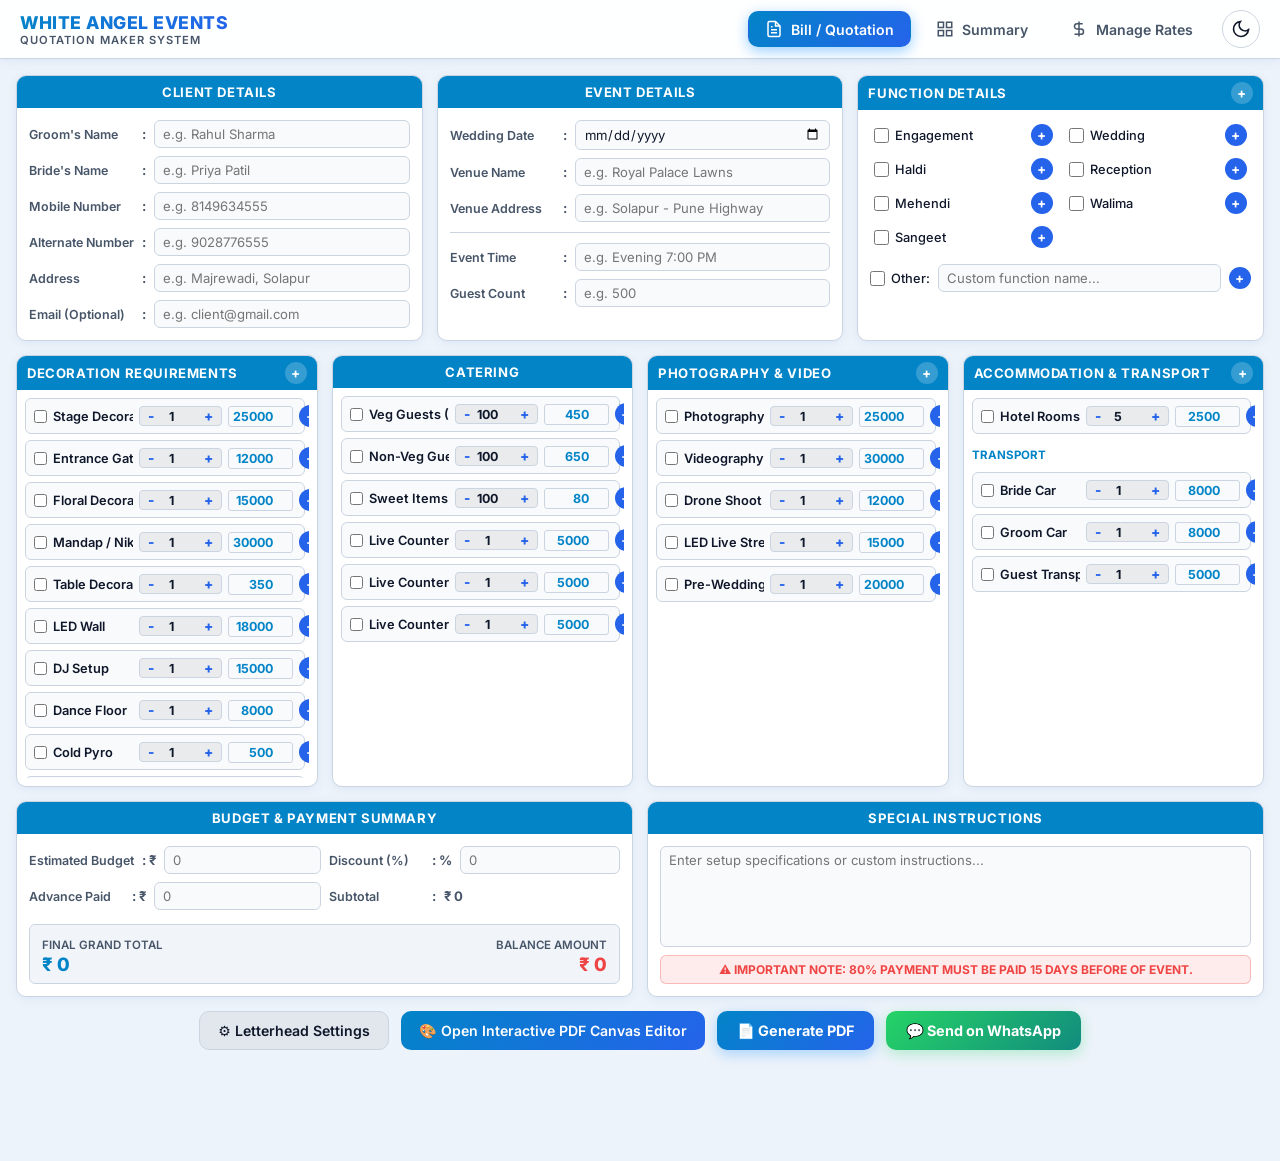
==== index.html @ 1dbcbe41 "feat: compact dashboard redesign, function showcase buttons, quantity controls, pixel-perfect PDF ca" ====
<!DOCTYPE html>
<html lang="en" data-theme="light">
<head>
  <script>document.documentElement.setAttribute('data-theme', 'light');</script>
  <meta charset="UTF-8">
  <meta name="viewport" content="width=device-width, initial-scale=1.0">
  <title>White Angel Events - Quotation Maker System</title>
  <meta name="description" content="Professional event quotation generator for White Angel Events. Create, save, edit, and send high-quality event requirement PDFs via WhatsApp.">
  <link rel="stylesheet" href="styles.css?v=10">
  <!-- Google Fonts: Inter -->
  <link rel="preconnect" href="https://fonts.googleapis.com">
  <link rel="preconnect" href="https://fonts.gstatic.com" crossorigin>
  <link href="https://fonts.googleapis.com/css2?family=Inter:wght@400;500;600;700;800&display=swap" rel="stylesheet">
  <!-- jsPDF & html2canvas CDN -->
  <script src="https://cdnjs.cloudflare.com/ajax/libs/jspdf/2.5.1/jspdf.umd.min.js"></script>
  <script src="https://cdnjs.cloudflare.com/ajax/libs/html2canvas/1.4.1/html2canvas.min.js"></script>
</head>
<body>

  <!-- Top Sticky Header -->
  <header class="app-header">
    <div class="brand-wrapper">
      <img src="assets/logo.jpg" alt="White Angel Events Logo" class="brand-logo" onerror="this.style.display='none'">
      <div class="brand-title-group">
        <h1>WHITE ANGEL EVENTS</h1>
        <p>QUOTATION MAKER SYSTEM</p>
      </div>
    </div>

    <!-- Right Controls: Desktop Navigation & Day/Night Theme Toggle Button -->
    <div style="display: flex; align-items: center; gap: 8px;">
      <nav class="desktop-nav">
        <button type="button" class="nav-btn active" data-tab="bill">
          <svg width="18" height="18" viewBox="0 0 24 24" fill="none" stroke="currentColor" stroke-width="2"><path d="M14 2H6a2 2 0 00-2 2v16a2 2 0 002 2h12a2 2 0 002-2V8z"/><path d="M14 2v6h6M16 13H8M16 17H8M10 9H8"/></svg>
          <span>Bill / Quotation</span>
        </button>

        <button type="button" class="nav-btn" data-tab="summary">
          <svg width="18" height="18" viewBox="0 0 24 24" fill="none" stroke="currentColor" stroke-width="2"><rect x="3" y="3" width="7" height="7"/><rect x="14" y="3" width="7" height="7"/><rect x="14" y="14" width="7" height="7"/><rect x="3" y="14" width="7" height="7"/></svg>
          <span>Summary</span>
        </button>

        <button type="button" class="nav-btn" data-tab="manage">
          <svg width="18" height="18" viewBox="0 0 24 24" fill="none" stroke="currentColor" stroke-width="2"><path d="M12 2v20M17 5H9.5a3.5 3.5 0 000 7h5a3.5 3.5 0 010 7H6"/></svg>
          <span>Manage Rates</span>
        </button>
      </nav>

      <!-- Day / Night Theme Toggle Button -->
      <button type="button" id="themeToggleBtn" class="theme-toggle-btn" onclick="window.App.toggleTheme()" title="Toggle Day / Night Mode">
        <svg width="20" height="20" viewBox="0 0 24 24" fill="none" stroke="currentColor" stroke-width="2"><path d="M21 12.79A9 9 0 1111.21 3 7 7 0 0021 12.79z"/></svg>
      </button>
    </div>
  </header>

  <!-- Mobile Fixed Bottom Navigation Bar -->
  <nav class="mobile-nav">
    <button type="button" class="mobile-nav-btn active" data-tab="bill">
      <svg viewBox="0 0 24 24" fill="none" stroke="currentColor" stroke-width="2"><path d="M14 2H6a2 2 0 00-2 2v16a2 2 0 002 2h12a2 2 0 002-2V8z"/><path d="M14 2v6h6M16 13H8M16 17H8M10 9H8"/></svg>
      <span>Bill</span>
    </button>

    <button type="button" class="mobile-nav-btn" data-tab="summary">
      <svg viewBox="0 0 24 24" fill="none" stroke="currentColor" stroke-width="2"><rect x="3" y="3" width="7" height="7"/><rect x="14" y="3" width="7" height="7"/><rect x="14" y="14" width="7" height="7"/><rect x="3" y="14" width="7" height="7"/></svg>
      <span>Summary</span>
    </button>

    <button type="button" class="mobile-nav-btn" data-tab="manage">
      <svg viewBox="0 0 24 24" fill="none" stroke="currentColor" stroke-width="2"><path d="M12 2v20M17 5H9.5a3.5 3.5 0 000 7h5a3.5 3.5 0 010 7H6"/></svg>
      <span>Manage</span>
    </button>
  </nav>

  <!-- Main Container -->
  <main class="main-container">

    <!-- ========================================== -->
    <!-- TAB 1: BILL / QUOTATION GENERATOR           -->
    <!-- ========================================== -->
    <div id="tab-bill" class="tab-content active">

      <!-- ROW 1: TOP 3-COLUMN GRID (Client, Event, Function Details) -->
      <div class="dashboard-grid-3col">
        <!-- 1. Client Details -->
        <div class="dashboard-card">
          <div class="card-title-bar">CLIENT DETAILS</div>
          <div class="card-content-body">
            <div class="field-row">
              <span class="field-label">Groom's Name</span>
              <span class="field-colon">:</span>
              <input type="text" id="groomName" class="compact-input" placeholder="e.g. Rahul Sharma">
            </div>
            <div class="field-row">
              <span class="field-label">Bride's Name</span>
              <span class="field-colon">:</span>
              <input type="text" id="brideName" class="compact-input" placeholder="e.g. Priya Patil">
            </div>
            <div class="field-row">
              <span class="field-label">Mobile Number</span>
              <span class="field-colon">:</span>
              <input type="tel" id="mobileNumber" class="compact-input" placeholder="e.g. 8149634555">
            </div>
            <div class="field-row">
              <span class="field-label">Alternate Number</span>
              <span class="field-colon">:</span>
              <input type="tel" id="alternateNumber" class="compact-input" placeholder="e.g. 9028776555">
            </div>
            <div class="field-row">
              <span class="field-label">Address</span>
              <span class="field-colon">:</span>
              <input type="text" id="clientAddress" class="compact-input" placeholder="e.g. Majrewadi, Solapur">
            </div>
            <div class="field-row">
              <span class="field-label">Email (Optional)</span>
              <span class="field-colon">:</span>
              <input type="email" id="clientEmail" class="compact-input" placeholder="e.g. client@gmail.com">
            </div>
          </div>
        </div>

        <!-- 2. Event Details -->
        <div class="dashboard-card">
          <div class="card-title-bar">EVENT DETAILS</div>
          <div class="card-content-body">
            <div class="field-row">
              <span class="field-label">Wedding Date</span>
              <span class="field-colon">:</span>
              <input type="date" id="weddingDate" class="compact-input">
            </div>
            <div class="field-row">
              <span class="field-label">Venue Name</span>
              <span class="field-colon">:</span>
              <input type="text" id="venueName" class="compact-input" placeholder="e.g. Royal Palace Lawns">
            </div>
            <div class="field-row">
              <span class="field-label">Venue Address</span>
              <span class="field-colon">:</span>
              <input type="text" id="venueAddress" class="compact-input" placeholder="e.g. Solapur - Pune Highway">
            </div>
            <hr style="border: 0; border-top: 1px solid var(--border-color); margin: 2px 0;">
            <div class="field-row">
              <span class="field-label">Event Time</span>
              <span class="field-colon">:</span>
              <input type="text" id="eventTime" class="compact-input" placeholder="e.g. Evening 7:00 PM">
            </div>
            <div class="field-row">
              <span class="field-label">Guest Count</span>
              <span class="field-colon">:</span>
              <input type="number" id="guestCount" class="compact-input" placeholder="e.g. 500" onchange="window.BillTab.recalculateTotals()">
            </div>
          </div>
        </div>

        <!-- 3. Function Details with "+" Showcase Details Buttons -->
        <div class="dashboard-card">
          <div class="card-title-bar" style="display: flex; justify-content: space-between; align-items: center; padding: 6px 10px;">
            <span>FUNCTION DETAILS</span>
            <button type="button" class="chk-detail-btn" style="background: rgba(255,255,255,0.2);" onclick="window.BillTab.openCheckpointModal('fn_general')" title="Add Function Showcase Details">+</button>
          </div>
          <div class="card-content-body">
            <div class="function-checkbox-grid">
              <div class="compact-checkpoint-item" style="padding: 2px 4px; border: none; background: transparent;">
                <label class="compact-checkbox-label" style="flex: 1;">
                  <input type="checkbox" class="function-checkbox" value="Engagement"> Engagement
                </label>
                <button type="button" class="chk-detail-btn" id="btn_fn_Engagement" onclick="window.BillTab.openCheckpointModal('fn_Engagement')" title="Add Engagement Showcase Details">+</button>
              </div>

              <div class="compact-checkpoint-item" style="padding: 2px 4px; border: none; background: transparent;">
                <label class="compact-checkbox-label" style="flex: 1;">
                  <input type="checkbox" class="function-checkbox" value="Nikah / Wedding"> Wedding
                </label>
                <button type="button" class="chk-detail-btn" id="btn_fn_Wedding" onclick="window.BillTab.openCheckpointModal('fn_Wedding')" title="Add Wedding Showcase Details">+</button>
              </div>

              <div class="compact-checkpoint-item" style="padding: 2px 4px; border: none; background: transparent;">
                <label class="compact-checkbox-label" style="flex: 1;">
                  <input type="checkbox" class="function-checkbox" value="Haldi"> Haldi
                </label>
                <button type="button" class="chk-detail-btn" id="btn_fn_Haldi" onclick="window.BillTab.openCheckpointModal('fn_Haldi')" title="Add Haldi Showcase Details">+</button>
              </div>

              <div class="compact-checkpoint-item" style="padding: 2px 4px; border: none; background: transparent;">
                <label class="compact-checkbox-label" style="flex: 1;">
                  <input type="checkbox" class="function-checkbox" value="Reception"> Reception
                </label>
                <button type="button" class="chk-detail-btn" id="btn_fn_Reception" onclick="window.BillTab.openCheckpointModal('fn_Reception')" title="Add Reception Showcase Details">+</button>
              </div>

              <div class="compact-checkpoint-item" style="padding: 2px 4px; border: none; background: transparent;">
                <label class="compact-checkbox-label" style="flex: 1;">
                  <input type="checkbox" class="function-checkbox" value="Mehendi"> Mehendi
                </label>
                <button type="button" class="chk-detail-btn" id="btn_fn_Mehendi" onclick="window.BillTab.openCheckpointModal('fn_Mehendi')" title="Add Mehendi Showcase Details">+</button>
              </div>

              <div class="compact-checkpoint-item" style="padding: 2px 4px; border: none; background: transparent;">
                <label class="compact-checkbox-label" style="flex: 1;">
                  <input type="checkbox" class="function-checkbox" value="Walima"> Walima
                </label>
                <button type="button" class="chk-detail-btn" id="btn_fn_Walima" onclick="window.BillTab.openCheckpointModal('fn_Walima')" title="Add Walima Showcase Details">+</button>
              </div>

              <div class="compact-checkpoint-item" style="padding: 2px 4px; border: none; background: transparent;">
                <label class="compact-checkbox-label" style="flex: 1;">
                  <input type="checkbox" class="function-checkbox" value="Sangeet"> Sangeet
                </label>
                <button type="button" class="chk-detail-btn" id="btn_fn_Sangeet" onclick="window.BillTab.openCheckpointModal('fn_Sangeet')" title="Add Sangeet Showcase Details">+</button>
              </div>
            </div>
            <div class="field-row" style="margin-top: 6px;">
              <label class="compact-checkbox-label" style="min-width: unset;">
                <input type="checkbox" class="function-checkbox" value="Other" id="chkOtherFunction"> Other:
              </label>
              <input type="text" id="otherFunctionText" class="compact-input" placeholder="Custom function name...">
              <button type="button" class="chk-detail-btn" id="btn_fn_Other" onclick="window.BillTab.openCheckpointModal('fn_Other')" title="Add Custom Function Showcase Details">+</button>
            </div>
          </div>
        </div>
      </div>

      <!-- ROW 2: MIDDLE 4-COLUMN GRID (Decoration, Catering, Photography, Accommodation & Transport) -->
      <div class="dashboard-grid-4col">
        
        <!-- 1. Decoration Requirements -->
        <div class="dashboard-card">
          <div class="card-title-bar" style="display: flex; justify-content: space-between; align-items: center; padding: 6px 10px;">
            <span>DECORATION REQUIREMENTS</span>
            <button type="button" class="chk-detail-btn" style="background: rgba(255,255,255,0.2);" onclick="window.BillTab.addCustomItem('decorationCheckpoints', 'decoration')" title="Add Custom Decoration Item">+</button>
          </div>
          <div class="card-content-body" style="padding: 8px;">
            <div id="decorationCheckpoints" class="checkpoint-list">
              <!-- Rendered via JS with QTY buttons and + buttons -->
            </div>
          </div>
        </div>

        <!-- 2. Catering -->
        <div class="dashboard-card">
          <div class="card-title-bar">CATERING</div>
          <div class="card-content-body" style="padding: 8px;">
            <div id="cateringCheckpoints" class="checkpoint-list">
              <!-- Rendered via JS with QTY buttons and + buttons -->
            </div>
          </div>
        </div>

        <!-- 3. Photography & Videography -->
        <div class="dashboard-card">
          <div class="card-title-bar" style="display: flex; justify-content: space-between; align-items: center; padding: 6px 10px;">
            <span>PHOTOGRAPHY & VIDEO</span>
            <button type="button" class="chk-detail-btn" style="background: rgba(255,255,255,0.2);" onclick="window.BillTab.addCustomItem('photographyCheckpoints', 'photography')" title="Add Custom Photography Service">+</button>
          </div>
          <div class="card-content-body" style="padding: 8px;">
            <div id="photographyCheckpoints" class="checkpoint-list">
              <!-- Rendered via JS with QTY buttons and + buttons -->
            </div>
          </div>
        </div>

        <!-- 4. Accommodation & Transport -->
        <div class="dashboard-card">
          <div class="card-title-bar" style="display: flex; justify-content: space-between; align-items: center; padding: 6px 10px;">
            <span>ACCOMMODATION & TRANSPORT</span>
            <button type="button" class="chk-detail-btn" style="background: rgba(255,255,255,0.2);" onclick="window.BillTab.addCustomItem('transportCheckpoints', 'transport')" title="Add Custom Transport">+</button>
          </div>
          <div class="card-content-body" style="padding: 8px;">
            <div id="accommodationCheckpoints" class="checkpoint-list">
              <!-- Rooms & Hotel Name -->
            </div>
            <div style="font-size: 0.72rem; font-weight: 700; color: var(--accent-cyan); text-transform: uppercase; margin: 6px 0 2px 0;">TRANSPORT</div>
            <div id="transportCheckpoints" class="checkpoint-list">
              <!-- Bride Car, Groom Car, Guest Transport -->
            </div>
          </div>
        </div>

      </div>

      <!-- ROW 3: BOTTOM 2-COLUMN GRID (Financial Summary & Special Instructions) -->
      <div class="dashboard-grid-2col">

        <!-- 1. Budget & Payment Summary -->
        <div class="dashboard-card">
          <div class="card-title-bar">BUDGET & PAYMENT SUMMARY</div>
          <div class="card-content-body">
            <div style="display: grid; grid-template-columns: repeat(2, 1fr); gap: 8px;">
              <div class="field-row">
                <span class="field-label" style="min-width: 95px;">Estimated Budget</span>
                <span class="field-colon">: ₹</span>
                <input type="number" id="estimatedBudgetInput" class="compact-input" placeholder="0">
              </div>
              <div class="field-row">
                <span class="field-label" style="min-width: 95px;">Discount (%)</span>
                <span class="field-colon">: %</span>
                <input type="number" id="discountPercentInput" class="compact-input" placeholder="0" min="0" max="100" onchange="window.BillTab.recalculateTotals()" onkeyup="window.BillTab.recalculateTotals()">
              </div>
              <div class="field-row">
                <span class="field-label" style="min-width: 95px;">Advance Paid</span>
                <span class="field-colon">: ₹</span>
                <input type="number" id="advancePaidInput" class="compact-input" placeholder="0" onchange="window.BillTab.recalculateTotals()" onkeyup="window.BillTab.recalculateTotals()">
              </div>
              <div class="field-row">
                <span class="field-label" style="min-width: 95px;">Subtotal</span>
                <span class="field-colon">:</span>
                <span id="displaySubtotal" style="font-weight: 700; color: var(--text-muted);">₹ 0</span>
              </div>
            </div>

            <div style="margin-top: 6px; background: var(--summary-box-bg); padding: 8px 12px; border-radius: var(--radius-sm); border: 1px solid var(--border-color); display: flex; justify-content: space-between; align-items: center;">
              <div>
                <span style="font-size: 0.72rem; color: var(--text-muted); font-weight: 600;">FINAL GRAND TOTAL</span>
                <div id="displayGrandTotal" style="font-size: 1.15rem; font-weight: 800; color: var(--accent-cyan);">₹ 0</div>
              </div>
              <div style="text-align: right;">
                <span style="font-size: 0.72rem; color: var(--text-muted); font-weight: 600;">BALANCE AMOUNT</span>
                <div id="displayBalance" style="font-size: 1.15rem; font-weight: 800; color: #ef4444;">₹ 0</div>
              </div>
            </div>
          </div>
        </div>

        <!-- 2. Special Instructions -->
        <div class="dashboard-card">
          <div class="card-title-bar">SPECIAL INSTRUCTIONS</div>
          <div class="card-content-body">
            <textarea id="specialInstructionsInput" class="compact-input" rows="3" style="resize: none;" placeholder="Enter setup specifications or custom instructions..."></textarea>
            <div style="background: rgba(239, 68, 68, 0.1); border: 1px solid rgba(239, 68, 68, 0.3); padding: 6px 10px; border-radius: var(--radius-sm); color: #ef4444; font-size: 0.75rem; font-weight: 700; text-align: center;">
              ⚠️ IMPORTANT NOTE: 80% PAYMENT MUST BE PAID 15 DAYS BEFORE OF EVENT.
            </div>
          </div>
        </div>

      </div>

      <!-- Action Buttons Bar -->
      <div class="action-bar">
        <button type="button" class="btn-secondary" onclick="window.BillTab.openLetterheadModal()">
          ⚙️ Letterhead Settings
        </button>

        <button type="button" class="btn-secondary" style="background: var(--gradient-brand); color: white; border: none;" onclick="window.BillTab.openInteractivePdfEditor()">
          🎨 Open Interactive PDF Canvas Editor
        </button>

        <button type="button" class="btn-primary" onclick="window.BillTab.generatePdf(event)">
          📄 Generate PDF
        </button>

        <button type="button" class="btn-whatsapp" onclick="window.BillTab.sendWhatsApp(event)">
          💬 Send on WhatsApp
        </button>
      </div>

    </div>

    <!-- ========================================== -->
    <!-- TAB 2: SUMMARY (SAVED QUOTATIONS)          -->
    <!-- ========================================== -->
    <div id="tab-summary" class="tab-content">
      <section class="card-section">
        <div class="section-header">
          <h2>
            <svg width="22" height="22" viewBox="0 0 24 24" fill="none" stroke="currentColor" stroke-width="2"><rect x="3" y="3" width="7" height="7"/><rect x="14" y="3" width="7" height="7"/><rect x="14" y="14" width="7" height="7"/><rect x="3" y="14" width="7" height="7"/></svg>
            SAVED QUOTATIONS SUMMARY
          </h2>
        </div>

        <div class="summary-controls">
          <div class="search-box">
            <input type="text" id="summarySearchInput" class="form-input" placeholder="Search by Client Name, Phone, Venue, or Quote ID..." onkeyup="window.SummaryTab.loadQuotations()">
          </div>
        </div>

        <div id="savedQuotesGrid" class="quote-cards-grid">
          <!-- Quotation Cards Rendered Dynamically -->
        </div>
      </section>
    </div>

    <!-- ========================================== -->
    <!-- TAB 3: MANAGE (PRICE MASTER)               -->
    <!-- ========================================== -->
    <div id="tab-manage" class="tab-content">

      <!-- Decoration Rates -->
      <section class="card-section">
        <div class="section-header">
          <h2>
            <svg width="22" height="22" viewBox="0 0 24 24" fill="none" stroke="currentColor" stroke-width="2"><path d="M12 2L2 7l10 5 10-5-10-5zM2 17l10 5 10-5M2 12l10 5 10-5"/></svg>
            DECORATION ITEM RATES (PRICE MASTER)
          </h2>
        </div>
        <div id="manageDecorationRates" class="form-grid">
          <!-- Dynamic Rate Inputs -->
        </div>
      </section>

      <!-- Catering Rates -->
      <section class="card-section">
        <div class="section-header">
          <h2>
            <svg width="22" height="22" viewBox="0 0 24 24" fill="none" stroke="currentColor" stroke-width="2"><path d="M18 8A6 6 0 006 8c0 7-3 9-3 9h18s-3-2-3-9M13.73 21a2 2 0 01-3.46 0"/></svg>
            CATERING RATES (PER PLATE & UNIT)
          </h2>
        </div>
        <div class="form-grid">
          <div class="form-group">
            <label for="rateVegPerPlate">Veg Plate Rate (₹)</label>
            <input type="number" id="rateVegPerPlate" class="form-input" min="0">
          </div>
          <div class="form-group">
            <label for="rateNonVegPerPlate">Non-Veg Plate Rate (₹)</label>
            <input type="number" id="rateNonVegPerPlate" class="form-input" min="0">
          </div>
          <div class="form-group">
            <label for="rateSweetPerPlate">Sweet Item Rate per Plate (₹)</label>
            <input type="number" id="rateSweetPerPlate" class="form-input" min="0">
          </div>
          <div class="form-group">
            <label for="rateLiveCounterUnit">Live Counter Unit Rate (₹)</label>
            <input type="number" id="rateLiveCounterUnit" class="form-input" min="0">
          </div>
        </div>
      </section>

      <!-- Photography Rates -->
      <section class="card-section">
        <div class="section-header">
          <h2>
            <svg width="22" height="22" viewBox="0 0 24 24" fill="none" stroke="currentColor" stroke-width="2"><path d="M23 19a2 2 0 01-2 2H3a2 2 0 01-2-2V8a2 2 0 012-2h4l2-3h6l2 3h4a2 2 0 012 2z"/><circle cx="12" cy="13" r="4"/></svg>
            PHOTOGRAPHY & VIDEOGRAPHY RATES
          </h2>
        </div>
        <div id="managePhotoRates" class="form-grid">
          <!-- Dynamic Rate Inputs -->
        </div>
      </section>

      <!-- Accommodation & Transport Rates -->
      <section class="card-section">
        <div class="section-header">
          <h2>
            <svg width="22" height="22" viewBox="0 0 24 24" fill="none" stroke="currentColor" stroke-width="2"><path d="M3 9l9-7 9 7v11a2 2 0 01-2 2H5a2 2 0 01-2-2z"/><polyline points="9 22 9 12 15 12 15 22"/></svg>
            ACCOMMODATION & TRANSPORT RATES
          </h2>
        </div>
        <div class="form-grid" style="margin-bottom: 16px;">
          <div class="form-group">
            <label for="ratePerRoom">Per Room Price (₹)</label>
            <input type="number" id="ratePerRoom" class="form-input" min="0">
          </div>
        </div>
        <div id="manageTransportRates" class="form-grid">
          <!-- Dynamic Rate Inputs -->
        </div>
      </section>

      <!-- Manage Action Buttons -->
      <div class="action-bar">
        <button type="button" class="btn-secondary" onclick="window.ManageTab.resetDefaults()">
          🔄 Reset Defaults
        </button>
        <button type="button" class="btn-primary" onclick="window.ManageTab.saveRatesFromForm()">
          💾 Save Price Master
        </button>
      </div>

    </div>

  </main>

  <!-- ========================================== -->
  <!-- MODAL 1: CHECKPOINT (+) SHOWCASE EDITOR     -->
  <!-- ========================================== -->
  <div id="checkpointModal" class="modal-overlay">
    <div class="modal-box">
      <div class="modal-header">
        <h3 id="modalCheckpointItemName">➕ ITEM SHOWCASE & ATTACHMENTS</h3>
        <button type="button" class="modal-close-btn" onclick="window.BillTab.closeCheckpointModal()">&times;</button>
      </div>
      <div class="modal-body">
        <input type="hidden" id="modalItemId">
        
        <div class="form-group">
          <label for="modalShowcaseTitle">1. Title (Appears at top of dedicated PDF Page)</label>
          <input type="text" id="modalShowcaseTitle" class="form-input" placeholder="e.g. Stage Decoration Setup Specifications">
        </div>

        <div class="form-group">
          <label for="modalShowcaseDesc">2. Description (Appears on left side of PDF Page)</label>
          <textarea id="modalShowcaseDesc" class="form-textarea" rows="4" placeholder="Enter setup specifications, dimensions, color themes, or special instructions..."></textarea>
        </div>

        <div class="form-group">
          <label for="modalShowcasePrice">3. Total Entry / Price (₹)</label>
          <input type="number" id="modalShowcasePrice" class="form-input" placeholder="Enter custom price...">
        </div>

        <div class="form-group">
          <label>4. Upload Item Photos (Appears on right side of PDF Page)</label>
          <div class="upload-dropzone" id="modalDropzone">
            <svg width="32" height="32" viewBox="0 0 24 24" fill="none" stroke="var(--accent-cyan)" stroke-width="1.5"><path d="M21 15v4a2 2 0 01-2 2H5a2 2 0 01-2-2v-4M17 8l-5-5-5 5M12 3v12"/></svg>
            <div style="font-weight: 600; font-size: 0.88rem;">Click or Drag Photos for this Checkpoint</div>
            <input type="file" id="modalFileInput" multiple accept="image/*" style="display: none;">
          </div>
          <div id="modalPhotoGrid" class="modal-photo-grid">
            <!-- Thumbnail preview cards -->
          </div>
        </div>
      </div>
      <div class="modal-footer">
        <button type="button" class="btn-secondary" onclick="window.BillTab.closeCheckpointModal()">Cancel</button>
        <button type="button" class="btn-primary" onclick="window.BillTab.saveCheckpointModalData()">Save Showcase Details</button>
      </div>
    </div>
  </div>

  <!-- ========================================== -->
  <!-- MODAL 2: EDITABLE LETTERHEAD CUSTOMIZER   -->
  <!-- ========================================== -->
  <div id="letterheadModal" class="modal-overlay">
    <div class="modal-box" style="max-width: 540px;">
      <div class="modal-header">
        <h3>⚙️ PAGE 2 LETTERHEAD CUSTOMIZER</h3>
        <button type="button" class="modal-close-btn" onclick="window.BillTab.closeLetterheadModal()">&times;</button>
      </div>
      <div class="modal-body">
        <div class="form-group">
          <label for="lhPhoneText">Contact Mobile Numbers</label>
          <input type="text" id="lhPhoneText" class="form-input" value="8149634555 / 9028776555">
        </div>
        <div class="form-group">
          <label for="lhAddressText">Office / Branch Address</label>
          <input type="text" id="lhAddressText" class="form-input" value="17 East, Ayodhya Nagar, Majrewadi, Solapur 413003">
        </div>
        <div class="form-group">
          <label for="lhTaglineText">Company Tagline / Subtitle</label>
          <input type="text" id="lhTaglineText" class="form-input" value="Solapur | Pune | Osmanabad | Umarga | Bijapur">
        </div>
        <div class="form-group">
          <label for="lhHeaderTitle">Quotation Header Title</label>
          <input type="text" id="lhHeaderTitle" class="form-input" value="EVENT REQUIREMENT QUOTATION">
        </div>
      </div>
      <div class="modal-footer">
        <button type="button" class="btn-secondary" onclick="window.BillTab.closeLetterheadModal()">Close</button>
        <button type="button" class="btn-primary" onclick="window.BillTab.saveLetterheadSettings()">Save Letterhead Settings</button>
      </div>
    </div>
  </div>

  <!-- ========================================== -->
  <!-- FULLSCREEN INTERACTIVE WYSIWYG PDF CANVAS EDITOR -->
  <!-- ========================================== -->
  <div id="pdfVisualEditorOverlay" class="pdf-editor-overlay">
    <div class="pdf-editor-toolbar">
      <h3>🎨 INTERACTIVE PDF PREVIEW & VISUAL CANVAS EDITOR</h3>
      <div style="font-size: 0.78rem; color: #94a3b8;">
        💡 Click & Edit any text directly on pages! Drag photos, titles, and text blocks anywhere on the page!
      </div>
      <div class="pdf-editor-controls">
        <button type="button" class="btn-secondary" style="padding: 6px 12px; font-size: 0.8rem;" onclick="window.BillTab.renderInteractivePdfCanvas()">🔄 Reset Canvas</button>
        <button type="button" class="btn-primary" style="padding: 6px 16px; font-size: 0.82rem;" onclick="window.BillTab.downloadEditedPdfFromCanvas()">📄 Export Edited PDF</button>
        <button type="button" class="btn-whatsapp" style="padding: 6px 16px; font-size: 0.82rem;" onclick="window.BillTab.shareEditedPdfWhatsAppFromCanvas()">💬 Share Edited PDF</button>
        <button type="button" class="btn-secondary" style="padding: 6px 12px; font-size: 0.8rem; border-color: #ef4444; color: #ef4444;" onclick="window.BillTab.closeInteractivePdfEditor()">&times; Close</button>
      </div>
    </div>
    
    <div class="pdf-editor-viewport" id="pdfEditorViewport">
      <!-- Interactive A4 Printable Pages rendered dynamically by JS -->
    </div>
  </div>

  <!-- JS Modules -->
  <script src="assets.js?v=10"></script>
  <script src="data.js?v=10"></script>
  <script src="storage.js?v=10"></script>
  <script src="pdfGenerator.js?v=10"></script>
  <script src="billTab.js?v=10"></script>
  <script src="summaryTab.js?v=10"></script>
  <script src="manageTab.js?v=10"></script>
  <script src="app.js?v=10"></script>

</body>
</html>
---- styles.css ----
/* ==========================================================================
   White Angel Events - Complete Glassmorphic & Responsive Modern Design System
   Supports Dark (Night) Mode & Light (Day) Mode
   ========================================================================== */

:root {
  /* Night Mode Default Tokens */
  --bg-dark: #0b0f19;
  --bg-card: #151c2e;
  --bg-input: #1a233a;
  --border-color: rgba(255, 255, 255, 0.12);
  --text-main: #f8fafc;
  --text-muted: #94a3b8;
  --accent-cyan: #00d2ff;
  --accent-blue: #0088ff;
  --gradient-brand: linear-gradient(135deg, #00d2ff 0%, #0088ff 100%);
  --shadow-sm: 0 4px 12px rgba(0, 0, 0, 0.3);
  --shadow-lg: 0 10px 30px rgba(0, 0, 0, 0.5);
  --radius-sm: 6px;
  --radius-md: 10px;
  --radius-lg: 16px;
  --header-bg: rgba(11, 15, 25, 0.85);
  --item-selected-bg: rgba(0, 210, 255, 0.08);
  --summary-box-bg: #080d19;
  --card-header-blue: #0066cc;
}

/* Day Mode (White & Light Blue UI/UX) */
[data-theme="light"] {
  --bg-dark: #edf3fa;
  --bg-card: #ffffff;
  --bg-input: #f8fafc;
  --border-color: #cbd5e1;
  --text-main: #0f172a;
  --text-muted: #475569;
  --accent-cyan: #0284c7;
  --accent-blue: #2563eb;
  --gradient-brand: linear-gradient(135deg, #0284c7 0%, #2563eb 100%);
  --shadow-sm: 0 2px 10px rgba(0, 86, 179, 0.08);
  --shadow-lg: 0 8px 25px rgba(0, 86, 179, 0.14);
  --header-bg: rgba(255, 255, 255, 0.94);
  --item-selected-bg: #e0f2fe;
  --summary-box-bg: #f1f5f9;
  --card-header-blue: #0284c7;
}

* {
  box-sizing: border-box;
  margin: 0;
  padding: 0;
  font-family: 'Inter', system-ui, -apple-system, sans-serif;
  -webkit-tap-highlight-color: transparent;
}

body {
  background-color: var(--bg-dark);
  color: var(--text-main);
  min-height: 100vh;
  padding-bottom: 95px; /* Space for mobile bottom nav */
  transition: background-color 0.3s ease, color 0.3s ease;
}

/* ==========================================================================
   Header & Navigation
   ========================================================================== */
.app-header {
  position: sticky;
  top: 0;
  z-index: 100;
  background: var(--header-bg);
  backdrop-filter: blur(12px);
  border-bottom: 1px solid var(--border-color);
  padding: 10px 20px;
  display: flex;
  justify-content: space-between;
  align-items: center;
  box-shadow: var(--shadow-sm);
  transition: background-color 0.3s ease, border-color 0.3s ease;
}

.brand-wrapper {
  display: flex;
  align-items: center;
  gap: 10px;
}

.brand-logo {
  width: 42px;
  height: 42px;
  border-radius: 50%;
  object-fit: cover;
  border: 2px solid var(--accent-cyan);
  box-shadow: 0 0 10px rgba(0, 210, 255, 0.3);
}

.brand-title-group h1 {
  font-size: 1.1rem;
  font-weight: 800;
  letter-spacing: 0.5px;
  background: var(--gradient-brand);
  -webkit-background-clip: text;
  -webkit-text-fill-color: transparent;
}

.brand-title-group p {
  font-size: 0.7rem;
  font-weight: 600;
  color: var(--text-muted);
  letter-spacing: 1px;
}

/* Desktop Nav Bar */
.desktop-nav {
  display: flex;
  align-items: center;
  gap: 8px;
}

.nav-btn {
  display: flex;
  align-items: center;
  gap: 8px;
  padding: 8px 16px;
  border-radius: var(--radius-md);
  border: 1px solid transparent;
  background: transparent;
  color: var(--text-muted);
  font-size: 0.88rem;
  font-weight: 600;
  cursor: pointer;
  transition: all 0.2s ease;
}

.nav-btn:hover {
  color: var(--text-main);
  background: rgba(255, 255, 255, 0.05);
}

.nav-btn.active {
  background: var(--gradient-brand);
  color: #ffffff;
  border-color: transparent;
  box-shadow: 0 4px 14px rgba(0, 136, 255, 0.4);
}

/* Theme Toggle Button */
.theme-toggle-btn {
  background: rgba(255, 255, 255, 0.08);
  border: 1px solid var(--border-color);
  color: var(--text-main);
  width: 38px;
  height: 38px;
  border-radius: 50%;
  display: flex;
  align-items: center;
  justify-content: center;
  cursor: pointer;
  transition: all 0.25s ease;
  margin-left: 4px;
  flex-shrink: 0;
}

.theme-toggle-btn:hover {
  background: var(--accent-cyan);
  color: #ffffff;
  transform: rotate(15deg) scale(1.05);
}

/* Mobile Fixed Bottom Nav */
.mobile-nav {
  display: none;
  position: fixed;
  bottom: 0;
  left: 0;
  right: 0;
  z-index: 1000;
  background: var(--header-bg);
  backdrop-filter: blur(16px);
  border-top: 1px solid var(--border-color);
  padding: 8px 16px;
  justify-content: space-around;
  box-shadow: 0 -4px 20px rgba(0, 0, 0, 0.2);
}

.mobile-nav-btn {
  display: flex;
  flex-direction: column;
  align-items: center;
  gap: 3px;
  background: transparent;
  border: none;
  color: var(--text-muted);
  font-size: 0.72rem;
  font-weight: 600;
  cursor: pointer;
  padding: 6px 12px;
  border-radius: var(--radius-sm);
  transition: all 0.2s ease;
}

.mobile-nav-btn svg {
  width: 20px;
  height: 20px;
}

.mobile-nav-btn.active {
  color: var(--accent-cyan);
}

/* ==========================================================================
   Main Dashboard Container & Multi-Column Grids
   ========================================================================== */
.main-container {
  max-width: 1280px;
  margin: 16px auto;
  padding: 0 16px;
}

.tab-content {
  display: none;
}

.tab-content.active {
  display: block;
  animation: fadeIn 0.3s ease;
}

@keyframes fadeIn {
  from { opacity: 0; transform: translateY(6px); }
  to { opacity: 1; transform: translateY(0); }
}

/* Dashboard Row Grids */
.dashboard-grid-3col {
  display: grid;
  grid-template-columns: repeat(3, 1fr);
  gap: 14px;
  margin-bottom: 14px;
}

.dashboard-grid-4col {
  display: grid;
  grid-template-columns: repeat(4, 1fr);
  gap: 14px;
  margin-bottom: 14px;
}

.dashboard-grid-2col {
  display: grid;
  grid-template-columns: repeat(2, 1fr);
  gap: 14px;
  margin-bottom: 14px;
}

.dashboard-card {
  background: var(--bg-card);
  border: 1px solid var(--border-color);
  border-radius: var(--radius-md);
  padding: 0;
  overflow: hidden;
  box-shadow: var(--shadow-sm);
  display: flex;
  flex-direction: column;
}

.card-title-bar {
  background: var(--card-header-blue);
  color: #ffffff;
  font-size: 0.82rem;
  font-weight: 700;
  letter-spacing: 0.6px;
  padding: 8px 12px;
  text-align: center;
  text-transform: uppercase;
}

.card-content-body {
  padding: 12px;
  display: flex;
  flex-direction: column;
  gap: 8px;
  flex: 1;
}

/* Compact Form Label & Input Rows */
.field-row {
  display: flex;
  align-items: center;
  gap: 8px;
  font-size: 0.82rem;
}

.field-label {
  font-size: 0.78rem;
  font-weight: 600;
  color: var(--text-muted);
  min-width: 105px;
  flex-shrink: 0;
}

.field-colon {
  color: var(--text-muted);
  font-weight: bold;
}

.compact-input {
  background: var(--bg-input);
  border: 1px solid var(--border-color);
  border-radius: var(--radius-sm);
  padding: 5px 8px;
  color: var(--text-main);
  font-size: 0.82rem;
  outline: none;
  flex: 1;
  width: 100%;
  transition: all 0.2s ease;
}

.compact-input:focus {
  border-color: var(--accent-cyan);
  box-shadow: 0 0 0 2px rgba(0, 210, 255, 0.15);
}

/* Checkbox Cards Grid inside Function details */
.function-checkbox-grid {
  display: grid;
  grid-template-columns: repeat(2, 1fr);
  gap: 8px;
}

.compact-checkbox-label {
  display: flex;
  align-items: center;
  gap: 6px;
  font-size: 0.8rem;
  font-weight: 500;
  color: var(--text-main);
  cursor: pointer;
  user-select: none;
}

.compact-checkbox-label input[type="checkbox"] {
  accent-color: var(--accent-cyan);
  width: 15px;
  height: 15px;
}

/* Checkpoint List and Checkpoint Row with "+" Detail Button */
.checkpoint-list {
  display: flex;
  flex-direction: column;
  gap: 6px;
  max-height: 380px;
  overflow-y: auto;
  padding-right: 4px;
}

.checkpoint-list::-webkit-scrollbar {
  width: 4px;
}
.checkpoint-list::-webkit-scrollbar-thumb {
  background: var(--border-color);
  border-radius: 4px;
}

.compact-checkpoint-item {
  display: flex;
  align-items: center;
  gap: 6px;
  background: var(--bg-input);
  border: 1px solid var(--border-color);
  padding: 6px 8px;
  border-radius: var(--radius-sm);
  transition: all 0.2s ease;
}

.compact-checkpoint-item.selected {
  background: var(--item-selected-bg);
  border-color: var(--accent-cyan);
}

.chk-title-input {
  flex: 1;
  background: transparent;
  border: none;
  color: var(--text-main);
  font-size: 0.8rem;
  font-weight: 600;
  outline: none;
  min-width: 80px;
}

.chk-price-input {
  width: 65px;
  background: transparent;
  border: 1px solid var(--border-color);
  border-radius: 3px;
  padding: 2px 4px;
  color: var(--accent-cyan);
  font-size: 0.78rem;
  font-weight: bold;
  text-align: right;
  outline: none;
}

.chk-detail-btn {
  background: var(--accent-blue);
  color: white;
  border: none;
  width: 22px;
  height: 22px;
  border-radius: 50%;
  font-size: 0.85rem;
  font-weight: bold;
  cursor: pointer;
  display: flex;
  align-items: center;
  justify-content: center;
  flex-shrink: 0;
  transition: transform 0.2s ease;
}

.chk-detail-btn:hover {
  transform: scale(1.15);
  background: var(--accent-cyan);
}

.chk-detail-btn.has-data {
  background: #10b981;
}

/* ==========================================================================
   Modals (Checkpoint Showcase, Letterhead Customizer)
   ========================================================================== */
.modal-overlay {
  display: none;
  position: fixed;
  top: 0;
  left: 0;
  right: 0;
  bottom: 0;
  background: rgba(0, 0, 0, 0.75);
  backdrop-filter: blur(6px);
  z-index: 2000;
  align-items: center;
  justify-content: center;
  padding: 16px;
}

.modal-overlay.active {
  display: flex;
  animation: fadeIn 0.2s ease;
}

.modal-box {
  background: var(--bg-card);
  border: 1px solid var(--border-color);
  border-radius: var(--radius-lg);
  width: 100%;
  max-width: 680px;
  max-height: 90vh;
  display: flex;
  flex-direction: column;
  box-shadow: var(--shadow-lg);
  overflow: hidden;
}

.modal-header {
  background: var(--card-header-blue);
  color: white;
  padding: 12px 18px;
  display: flex;
  justify-content: space-between;
  align-items: center;
}

.modal-header h3 {
  font-size: 0.95rem;
  font-weight: 700;
  display: flex;
  align-items: center;
  gap: 8px;
}

.modal-close-btn {
  background: transparent;
  border: none;
  color: white;
  font-size: 1.3rem;
  font-weight: bold;
  cursor: pointer;
  line-height: 1;
}

.modal-body {
  padding: 16px 18px;
  overflow-y: auto;
  display: flex;
  flex-direction: column;
  gap: 14px;
  flex: 1;
}

.modal-footer {
  padding: 12px 18px;
  border-top: 1px solid var(--border-color);
  display: flex;
  justify-content: flex-end;
  gap: 10px;
  background: var(--bg-input);
}

/* Showcase Photos Grid inside Modal */
.modal-photo-grid {
  display: grid;
  grid-template-columns: repeat(auto-fill, minmax(100px, 1fr));
  gap: 8px;
  margin-top: 8px;
}

.modal-photo-card {
  position: relative;
  border: 1px solid var(--border-color);
  border-radius: var(--radius-sm);
  overflow: hidden;
}

.modal-photo-card img {
  width: 100%;
  height: 70px;
  object-fit: cover;
  display: block;
}

.modal-photo-remove {
  position: absolute;
  top: 4px;
  right: 4px;
  background: rgba(239, 68, 68, 0.9);
  color: white;
  border: none;
  width: 18px;
  height: 18px;
  border-radius: 50%;
  cursor: pointer;
  font-weight: bold;
  font-size: 0.7rem;
}

/* ==========================================================================
   WYSIWYG PIXEL-PERFECT INTERACTIVE LIVE PDF CANVAS EDITOR
   ========================================================================== */
.pdf-editor-overlay {
  display: none;
  position: fixed;
  top: 0;
  left: 0;
  right: 0;
  bottom: 0;
  background: #090d16;
  z-index: 3000;
  flex-direction: column;
}

.pdf-editor-overlay.active {
  display: flex;
}

.pdf-editor-toolbar {
  background: #151c2e;
  color: white;
  padding: 10px 20px;
  display: flex;
  justify-content: space-between;
  align-items: center;
  border-bottom: 1px solid rgba(255,255,255,0.1);
  box-shadow: 0 4px 14px rgba(0,0,0,0.4);
}

.pdf-editor-toolbar h3 {
  font-size: 1rem;
  font-weight: 700;
  color: #00d2ff;
  display: flex;
  align-items: center;
  gap: 8px;
}

.pdf-editor-controls {
  display: flex;
  align-items: center;
  gap: 10px;
}

.pdf-editor-viewport {
  flex: 1;
  overflow-y: auto;
  padding: 30px 16px;
  display: flex;
  flex-direction: column;
  align-items: center;
  gap: 36px;
  background: #090d16;
}

/* True Printable A4 Dimensions Canvas Page (794px x 1123px = 1 : 1.414 A4 Ratio) */
.wysiwyg-a4-page {
  width: 794px;
  height: 1123px;
  min-width: 794px;
  min-height: 1123px;
  background: #ffffff;
  color: #000000;
  position: relative;
  box-shadow: 0 12px 35px rgba(0, 0, 0, 0.6);
  border-radius: 2px;
  overflow: hidden;
  flex-shrink: 0;
  box-sizing: border-box;
}

/* Editable Text Element */
.editable-text-element {
  outline: 1px dashed transparent;
  padding: 2px 4px;
  border-radius: 3px;
  transition: outline 0.15s ease, background 0.15s ease;
  cursor: text;
}

.editable-text-element:hover {
  outline: 1px dashed #0284c7;
  background: rgba(2, 132, 199, 0.05);
}

.editable-text-element:focus {
  outline: 2px solid #0284c7;
  background: #ffffff;
}

/* Draggable & Resizable Element Container on PDF Canvas */
.draggable-pdf-element {
  position: absolute;
  box-sizing: border-box;
  border: 1.5px dashed transparent;
  transition: border 0.15s ease, box-shadow 0.15s ease;
}

.draggable-pdf-element:hover, .draggable-pdf-element.selected {
  border: 1.5px dashed #0284c7;
  box-shadow: 0 0 12px rgba(2, 132, 199, 0.35);
}

.draggable-pdf-element img {
  width: 100%;
  height: 100%;
  object-fit: cover;
  pointer-events: none;
}

/* Move Badge Bar */
.drag-handle-badge {
  position: absolute;
  top: -24px;
  right: 0;
  background: #0284c7;
  color: white;
  font-size: 10px;
  font-weight: 700;
  padding: 2px 8px;
  border-radius: 4px 4px 0 0;
  cursor: move;
  user-select: none;
  opacity: 0.9;
  z-index: 10;
}

.draggable-pdf-element:hover .drag-handle-badge {
  opacity: 1;
}

/* Corner Resize Handle */
.corner-resize-handle {
  position: absolute;
  bottom: -6px;
  right: -6px;
  width: 16px;
  height: 16px;
  background: #0284c7;
  color: white;
  border-radius: 3px;
  font-size: 10px;
  display: flex;
  align-items: center;
  justify-content: center;
  cursor: se-resize;
  user-select: none;
  z-index: 10;
  box-shadow: 0 2px 6px rgba(0,0,0,0.3);
}

/* Buttons & Action Bars */
.action-bar {
  display: flex;
  gap: 12px;
  justify-content: center;
  margin-top: 14px;
  flex-wrap: wrap;
}

.btn-primary {
  background: var(--gradient-brand);
  color: white;
  border: none;
  padding: 10px 20px;
  border-radius: var(--radius-md);
  font-weight: 700;
  font-size: 0.9rem;
  cursor: pointer;
  box-shadow: 0 4px 14px rgba(0, 136, 255, 0.3);
  transition: all 0.2s ease;
}

.btn-primary:hover {
  transform: translateY(-2px);
}

.btn-secondary {
  background: rgba(0, 0, 0, 0.05);
  color: var(--text-main);
  border: 1px solid var(--border-color);
  padding: 10px 18px;
  border-radius: var(--radius-md);
  font-weight: 600;
  font-size: 0.88rem;
  cursor: pointer;
  transition: all 0.2s ease;
}

.btn-secondary:hover {
  border-color: var(--accent-cyan);
}

.btn-whatsapp {
  background: linear-gradient(135deg, #25D366 0%, #128C7E 100%);
  color: white;
  border: none;
  padding: 10px 20px;
  border-radius: var(--radius-md);
  font-weight: 700;
  font-size: 0.9rem;
  cursor: pointer;
  box-shadow: 0 4px 14px rgba(37, 211, 102, 0.3);
  transition: all 0.2s ease;
}

.btn-whatsapp:hover {
  transform: translateY(-2px);
}

/* ==========================================================================
   Summary Tab Saved Quote Cards
   ========================================================================== */
.quote-cards-grid {
  display: grid;
  grid-template-columns: repeat(auto-fill, minmax(280px, 1fr));
  gap: 14px;
  margin-top: 14px;
}

.quote-card {
  background: var(--bg-card);
  border: 1px solid var(--border-color);
  border-radius: var(--radius-lg);
  padding: 16px;
  box-shadow: var(--shadow-sm);
  display: flex;
  flex-direction: column;
  justify-content: space-between;
}

.quote-card-header {
  display: flex;
  justify-content: space-between;
  align-items: flex-start;
  margin-bottom: 10px;
}

.quote-card-id {
  font-size: 0.72rem;
  font-weight: 700;
  color: var(--accent-cyan);
}

.quote-card-title {
  font-size: 1.02rem;
  font-weight: 700;
  color: var(--text-main);
}

.badge-tag {
  background: rgba(0, 210, 255, 0.12);
  color: var(--accent-cyan);
  font-size: 0.7rem;
  font-weight: 700;
  padding: 3px 8px;
  border-radius: 4px;
  border: 1px solid rgba(0, 210, 255, 0.3);
}

.quote-info-item {
  display: flex;
  align-items: center;
  gap: 6px;
  font-size: 0.8rem;
  color: var(--text-muted);
  margin-bottom: 4px;
}

.quote-card-actions {
  display: flex;
  gap: 8px;
  margin-top: 14px;
  padding-top: 10px;
  border-top: 1px solid var(--border-color);
}

.card-action-btn {
  flex: 1;
  padding: 8px;
  border-radius: var(--radius-sm);
  border: 1px solid var(--border-color);
  background: var(--bg-input);
  color: var(--text-main);
  font-size: 0.78rem;
  font-weight: 600;
  cursor: pointer;
}

.card-action-btn:hover {
  border-color: var(--accent-cyan);
}

.card-action-btn.whatsapp {
  background: rgba(37, 211, 102, 0.15);
  color: #25D366;
  border-color: rgba(37, 211, 102, 0.4);
}

/* Mobile Responsive Rules (< 992px) */
@media (max-width: 992px) {
  .dashboard-grid-3col, .dashboard-grid-4col, .dashboard-grid-2col {
    grid-template-columns: 1fr;
  }
}

@media (max-width: 768px) {
  .desktop-nav {
    display: none;
  }

  .mobile-nav {
    display: flex;
  }

  .app-header {
    padding: 10px 14px;
  }

  .brand-title-group h1 {
    font-size: 0.95rem;
  }

  .brand-title-group p {
    font-size: 0.65rem;
  }

  .main-container {
    margin: 10px auto;
    padding: 0 10px;
  }

  .action-bar {
    flex-direction: column;
    width: 100%;
  }

  .action-bar button {
    width: 100%;
  }
}
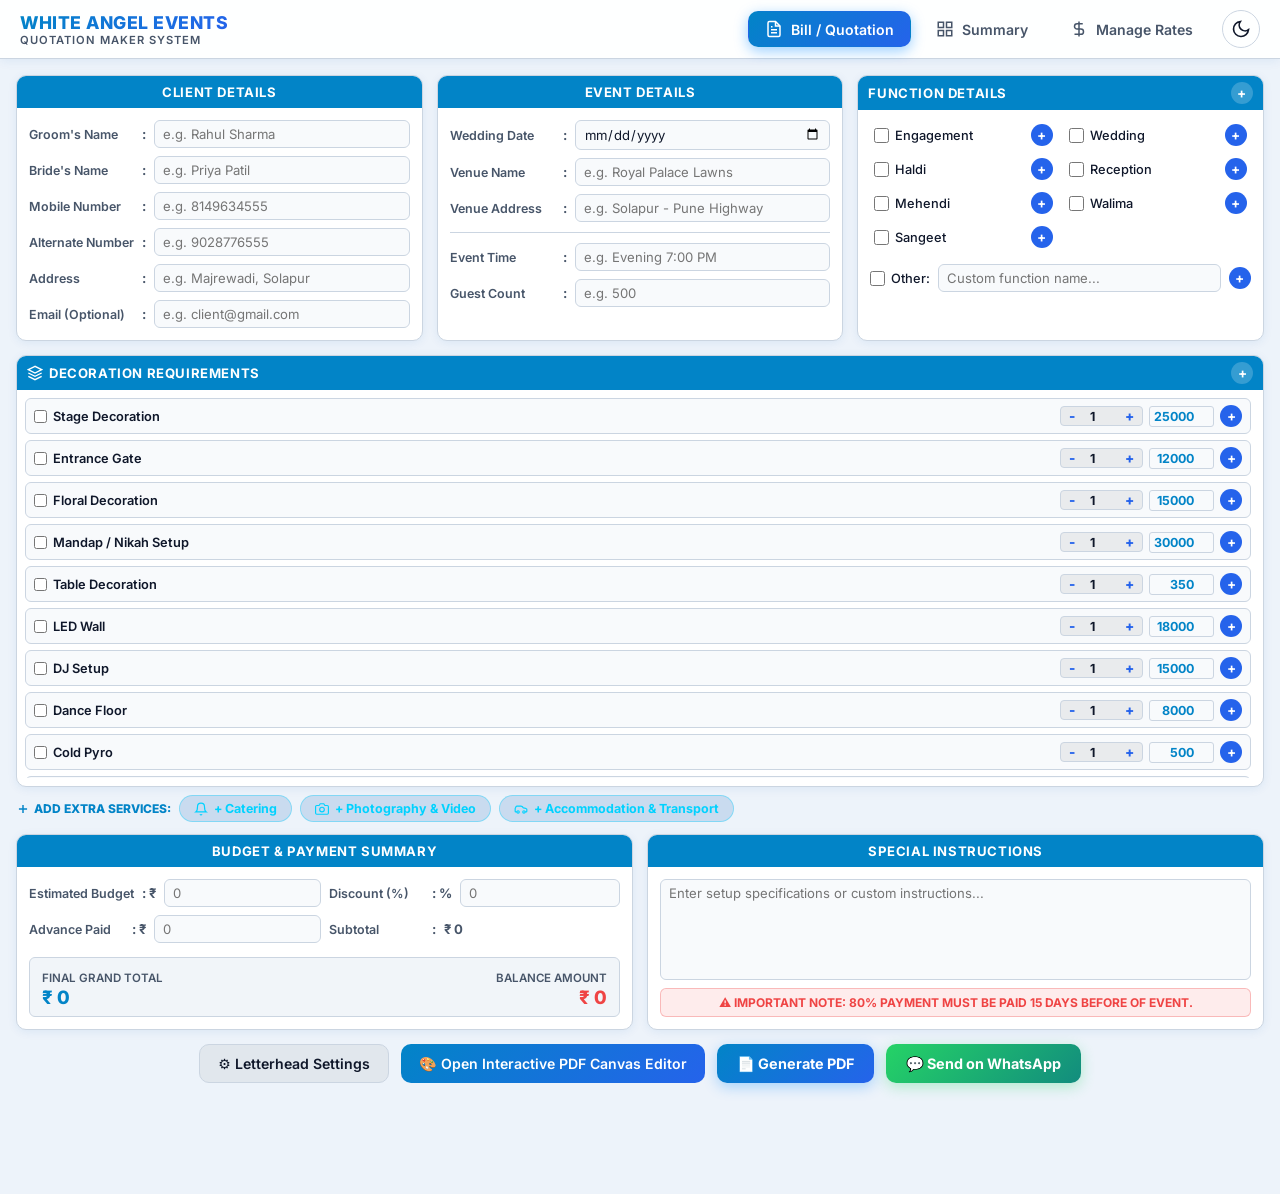
==== commit f0dbee71: "Fix photo drag, zero-space on-demand layout, extra company info letterhead customizer, image delete " ====
--- a/index.html
+++ b/index.html
@@ -6,7 +6,7 @@
   <meta name="viewport" content="width=device-width, initial-scale=1.0">
   <title>White Angel Events - Quotation Maker System</title>
   <meta name="description" content="Professional event quotation generator for White Angel Events. Create, save, edit, and send high-quality event requirement PDFs via WhatsApp.">
-  <link rel="stylesheet" href="styles.css?v=10">
+  <link rel="stylesheet" href="styles.css?v=13">
   <!-- Google Fonts: Inter -->
   <link rel="preconnect" href="https://fonts.googleapis.com">
   <link rel="preconnect" href="https://fonts.gstatic.com" crossorigin>
@@ -155,7 +155,7 @@
         <div class="dashboard-card">
           <div class="card-title-bar" style="display: flex; justify-content: space-between; align-items: center; padding: 6px 10px;">
             <span>FUNCTION DETAILS</span>
-            <button type="button" class="chk-detail-btn" style="background: rgba(255,255,255,0.2);" onclick="window.BillTab.openCheckpointModal('fn_general')" title="Add Function Showcase Details">+</button>
+            <button type="button" class="chk-detail-btn" style="background: rgba(255,255,255,0.2);" onclick="window.BillTab.openVisualPageForCheckpoint('fn_General')" title="Open General Function Page">+</button>
           </div>
           <div class="card-content-body">
             <div class="function-checkbox-grid">
@@ -163,49 +163,49 @@
                 <label class="compact-checkbox-label" style="flex: 1;">
                   <input type="checkbox" class="function-checkbox" value="Engagement"> Engagement
                 </label>
-                <button type="button" class="chk-detail-btn" id="btn_fn_Engagement" onclick="window.BillTab.openCheckpointModal('fn_Engagement')" title="Add Engagement Showcase Details">+</button>
+                <button type="button" class="chk-detail-btn" id="btn_fn_Engagement" onclick="window.BillTab.openVisualPageForCheckpoint('fn_Engagement')" title="Open Engagement Showcase Page">+</button>
               </div>
 
               <div class="compact-checkpoint-item" style="padding: 2px 4px; border: none; background: transparent;">
                 <label class="compact-checkbox-label" style="flex: 1;">
                   <input type="checkbox" class="function-checkbox" value="Nikah / Wedding"> Wedding
                 </label>
-                <button type="button" class="chk-detail-btn" id="btn_fn_Wedding" onclick="window.BillTab.openCheckpointModal('fn_Wedding')" title="Add Wedding Showcase Details">+</button>
+                <button type="button" class="chk-detail-btn" id="btn_fn_Wedding" onclick="window.BillTab.openVisualPageForCheckpoint('fn_Wedding')" title="Open Wedding Showcase Page">+</button>
               </div>
 
               <div class="compact-checkpoint-item" style="padding: 2px 4px; border: none; background: transparent;">
                 <label class="compact-checkbox-label" style="flex: 1;">
                   <input type="checkbox" class="function-checkbox" value="Haldi"> Haldi
                 </label>
-                <button type="button" class="chk-detail-btn" id="btn_fn_Haldi" onclick="window.BillTab.openCheckpointModal('fn_Haldi')" title="Add Haldi Showcase Details">+</button>
+                <button type="button" class="chk-detail-btn" id="btn_fn_Haldi" onclick="window.BillTab.openVisualPageForCheckpoint('fn_Haldi')" title="Open Haldi Showcase Page">+</button>
               </div>
 
               <div class="compact-checkpoint-item" style="padding: 2px 4px; border: none; background: transparent;">
                 <label class="compact-checkbox-label" style="flex: 1;">
                   <input type="checkbox" class="function-checkbox" value="Reception"> Reception
                 </label>
-                <button type="button" class="chk-detail-btn" id="btn_fn_Reception" onclick="window.BillTab.openCheckpointModal('fn_Reception')" title="Add Reception Showcase Details">+</button>
+                <button type="button" class="chk-detail-btn" id="btn_fn_Reception" onclick="window.BillTab.openVisualPageForCheckpoint('fn_Reception')" title="Open Reception Showcase Page">+</button>
               </div>
 
               <div class="compact-checkpoint-item" style="padding: 2px 4px; border: none; background: transparent;">
                 <label class="compact-checkbox-label" style="flex: 1;">
                   <input type="checkbox" class="function-checkbox" value="Mehendi"> Mehendi
                 </label>
-                <button type="button" class="chk-detail-btn" id="btn_fn_Mehendi" onclick="window.BillTab.openCheckpointModal('fn_Mehendi')" title="Add Mehendi Showcase Details">+</button>
+                <button type="button" class="chk-detail-btn" id="btn_fn_Mehendi" onclick="window.BillTab.openVisualPageForCheckpoint('fn_Mehendi')" title="Open Mehendi Showcase Page">+</button>
               </div>
 
               <div class="compact-checkpoint-item" style="padding: 2px 4px; border: none; background: transparent;">
                 <label class="compact-checkbox-label" style="flex: 1;">
                   <input type="checkbox" class="function-checkbox" value="Walima"> Walima
                 </label>
-                <button type="button" class="chk-detail-btn" id="btn_fn_Walima" onclick="window.BillTab.openCheckpointModal('fn_Walima')" title="Add Walima Showcase Details">+</button>
+                <button type="button" class="chk-detail-btn" id="btn_fn_Walima" onclick="window.BillTab.openVisualPageForCheckpoint('fn_Walima')" title="Open Walima Showcase Page">+</button>
               </div>
 
               <div class="compact-checkpoint-item" style="padding: 2px 4px; border: none; background: transparent;">
                 <label class="compact-checkbox-label" style="flex: 1;">
                   <input type="checkbox" class="function-checkbox" value="Sangeet"> Sangeet
                 </label>
-                <button type="button" class="chk-detail-btn" id="btn_fn_Sangeet" onclick="window.BillTab.openCheckpointModal('fn_Sangeet')" title="Add Sangeet Showcase Details">+</button>
+                <button type="button" class="chk-detail-btn" id="btn_fn_Sangeet" onclick="window.BillTab.openVisualPageForCheckpoint('fn_Sangeet')" title="Open Sangeet Showcase Page">+</button>
               </div>
             </div>
             <div class="field-row" style="margin-top: 6px;">
@@ -213,56 +213,97 @@
                 <input type="checkbox" class="function-checkbox" value="Other" id="chkOtherFunction"> Other:
               </label>
               <input type="text" id="otherFunctionText" class="compact-input" placeholder="Custom function name...">
-              <button type="button" class="chk-detail-btn" id="btn_fn_Other" onclick="window.BillTab.openCheckpointModal('fn_Other')" title="Add Custom Function Showcase Details">+</button>
-            </div>
-          </div>
-        </div>
-      </div>
-
-      <!-- ROW 2: MIDDLE 4-COLUMN GRID (Decoration, Catering, Photography, Accommodation & Transport) -->
-      <div class="dashboard-grid-4col">
+              <button type="button" class="chk-detail-btn" id="btn_fn_Other" onclick="window.BillTab.openVisualPageForCheckpoint('fn_Other')" title="Open Custom Function Showcase Page">+</button>
+            </div>
+          </div>
+        </div>
+      </div>
+
+      <!-- ROW 2: DECORATION & ZERO-SPACE ON-DEMAND OPTIONAL SERVICES -->
+      <div style="margin-bottom: 12px;">
         
-        <!-- 1. Decoration Requirements -->
-        <div class="dashboard-card">
+        <!-- 1. Decoration Requirements (Main Service) -->
+        <div class="dashboard-card" style="margin-bottom: 8px;">
           <div class="card-title-bar" style="display: flex; justify-content: space-between; align-items: center; padding: 6px 10px;">
-            <span>DECORATION REQUIREMENTS</span>
+            <span style="display: flex; align-items: center; gap: 6px; font-weight: 700; font-size: 0.82rem;">
+              <svg width="16" height="16" viewBox="0 0 24 24" fill="none" stroke="currentColor" stroke-width="2"><path d="M12 2L2 7l10 5 10-5-10-5zM2 17l10 5 10-5M2 12l10 5 10-5"/></svg>
+              DECORATION REQUIREMENTS
+            </span>
             <button type="button" class="chk-detail-btn" style="background: rgba(255,255,255,0.2);" onclick="window.BillTab.addCustomItem('decorationCheckpoints', 'decoration')" title="Add Custom Decoration Item">+</button>
           </div>
-          <div class="card-content-body" style="padding: 8px;">
+          <div id="body_decoration" class="card-content-body" style="padding: 8px;">
             <div id="decorationCheckpoints" class="checkpoint-list">
               <!-- Rendered via JS with QTY buttons and + buttons -->
             </div>
           </div>
         </div>
 
-        <!-- 2. Catering -->
-        <div class="dashboard-card">
-          <div class="card-title-bar">CATERING</div>
+        <!-- Sleek On-Demand Service Pill Bar (Takes 0 Space for Hidden Boxes) -->
+        <div style="display: flex; align-items: center; gap: 8px; flex-wrap: wrap; margin: 8px 0 10px 0;">
+          <span style="font-size: 0.75rem; font-weight: 800; color: var(--accent-cyan); display: flex; align-items: center; gap: 4px;">
+            <svg width="14" height="14" viewBox="0 0 24 24" fill="none" stroke="currentColor" stroke-width="2.5"><path d="M12 5v14M5 12h14"/></svg>
+            ADD EXTRA SERVICES:
+          </span>
+          <button type="button" class="opt-service-pill" id="pill_catering" onclick="window.BillTab.toggleOptionalCard('card_catering', this)">
+            <svg width="14" height="14" viewBox="0 0 24 24" fill="none" stroke="currentColor" stroke-width="2"><path d="M18 8A6 6 0 0 0 6 8c0 7-3 9-3 9h18s-3-2-3-9M13.73 21a2 2 0 0 1-3.46 0"/></svg>
+            + Catering
+          </button>
+          <button type="button" class="opt-service-pill" id="pill_photography" onclick="window.BillTab.toggleOptionalCard('card_photography', this)">
+            <svg width="14" height="14" viewBox="0 0 24 24" fill="none" stroke="currentColor" stroke-width="2"><path d="M23 19a2 2 0 0 1-2 2H3a2 2 0 0 1-2-2V8a2 2 0 0 1 2-2h4l2-3h6l2 3h4a2 2 0 0 1 2 2z"/><circle cx="12" cy="13" r="4"/></svg>
+            + Photography & Video
+          </button>
+          <button type="button" class="opt-service-pill" id="pill_accommodation" onclick="window.BillTab.toggleOptionalCard('card_accommodation', this)">
+            <svg width="14" height="14" viewBox="0 0 24 24" fill="none" stroke="currentColor" stroke-width="2"><path d="M19 17h2c.6 0 1-.4 1-1v-3c0-.9-.7-1.7-1.5-1.9C18.7 10.6 16 10 16 10s-1.3-1.4-2.2-2.3c-.5-.4-1.1-.7-1.8-.7H5c-.6 0-1.1.4-1.4.9l-1.4 2.9A3.7 3.7 0 0 0 2 12v4c0 .6.4 1 1 1h2"/><circle cx="7" cy="17" r="2"/><circle cx="17" cy="17" r="2"/></svg>
+            + Accommodation & Transport
+          </button>
+        </div>
+
+        <!-- 2. Catering Box (Takes ZERO Space When Hidden - display:none) -->
+        <div id="card_catering" class="dashboard-card" style="display: none; margin-bottom: 10px; border: 1.5px solid #0284c7;">
+          <div class="card-title-bar" style="display: flex; justify-content: space-between; align-items: center; padding: 6px 10px; background: linear-gradient(135deg, #0056b3 0%, #0088ff 100%);">
+            <span style="display: flex; align-items: center; gap: 6px; font-weight: 700; font-size: 0.82rem;">
+              <svg width="16" height="16" viewBox="0 0 24 24" fill="none" stroke="currentColor" stroke-width="2"><path d="M18 8A6 6 0 0 0 6 8c0 7-3 9-3 9h18s-3-2-3-9M13.73 21a2 2 0 0 1-3.46 0"/></svg>
+              CATERING SERVICES
+            </span>
+            <button type="button" style="background: none; border: none; color: white; font-size: 1.1rem; font-weight: 800; cursor: pointer; padding: 0 4px;" onclick="window.BillTab.toggleOptionalCard('card_catering', document.getElementById('pill_catering'))" title="Close Catering Box">&times;</button>
+          </div>
           <div class="card-content-body" style="padding: 8px;">
             <div id="cateringCheckpoints" class="checkpoint-list">
-              <!-- Rendered via JS with QTY buttons and + buttons -->
-            </div>
-          </div>
-        </div>
-
-        <!-- 3. Photography & Videography -->
-        <div class="dashboard-card">
-          <div class="card-title-bar" style="display: flex; justify-content: space-between; align-items: center; padding: 6px 10px;">
-            <span>PHOTOGRAPHY & VIDEO</span>
-            <button type="button" class="chk-detail-btn" style="background: rgba(255,255,255,0.2);" onclick="window.BillTab.addCustomItem('photographyCheckpoints', 'photography')" title="Add Custom Photography Service">+</button>
+              <!-- Rendered via JS -->
+            </div>
+          </div>
+        </div>
+
+        <!-- 3. Photography & Videography Box (Takes ZERO Space When Hidden - display:none) -->
+        <div id="card_photography" class="dashboard-card" style="display: none; margin-bottom: 10px; border: 1.5px solid #0284c7;">
+          <div class="card-title-bar" style="display: flex; justify-content: space-between; align-items: center; padding: 6px 10px; background: linear-gradient(135deg, #0056b3 0%, #0088ff 100%);">
+            <span style="display: flex; align-items: center; gap: 6px; font-weight: 700; font-size: 0.82rem;">
+              <svg width="16" height="16" viewBox="0 0 24 24" fill="none" stroke="currentColor" stroke-width="2"><path d="M23 19a2 2 0 0 1-2 2H3a2 2 0 0 1-2-2V8a2 2 0 0 1 2-2h4l2-3h6l2 3h4a2 2 0 0 1 2 2z"/><circle cx="12" cy="13" r="4"/></svg>
+              PHOTOGRAPHY & VIDEOGRAPHY SERVICES
+            </span>
+            <div style="display: flex; align-items: center; gap: 6px;">
+              <button type="button" class="chk-detail-btn" style="background: rgba(255,255,255,0.25);" onclick="window.BillTab.addCustomItem('photographyCheckpoints', 'photography')" title="Add Custom Photography Service">+</button>
+              <button type="button" style="background: none; border: none; color: white; font-size: 1.1rem; font-weight: 800; cursor: pointer; padding: 0 4px;" onclick="window.BillTab.toggleOptionalCard('card_photography', document.getElementById('pill_photography'))" title="Close Photography Box">&times;</button>
+            </div>
           </div>
           <div class="card-content-body" style="padding: 8px;">
             <div id="photographyCheckpoints" class="checkpoint-list">
-              <!-- Rendered via JS with QTY buttons and + buttons -->
-            </div>
-          </div>
-        </div>
-
-        <!-- 4. Accommodation & Transport -->
-        <div class="dashboard-card">
-          <div class="card-title-bar" style="display: flex; justify-content: space-between; align-items: center; padding: 6px 10px;">
-            <span>ACCOMMODATION & TRANSPORT</span>
-            <button type="button" class="chk-detail-btn" style="background: rgba(255,255,255,0.2);" onclick="window.BillTab.addCustomItem('transportCheckpoints', 'transport')" title="Add Custom Transport">+</button>
+              <!-- Rendered via JS -->
+            </div>
+          </div>
+        </div>
+
+        <!-- 4. Accommodation & Transport Box (Takes ZERO Space When Hidden - display:none) -->
+        <div id="card_accommodation" class="dashboard-card" style="display: none; margin-bottom: 10px; border: 1.5px solid #0284c7;">
+          <div class="card-title-bar" style="display: flex; justify-content: space-between; align-items: center; padding: 6px 10px; background: linear-gradient(135deg, #0056b3 0%, #0088ff 100%);">
+            <span style="display: flex; align-items: center; gap: 6px; font-weight: 700; font-size: 0.82rem;">
+              <svg width="16" height="16" viewBox="0 0 24 24" fill="none" stroke="currentColor" stroke-width="2"><path d="M19 17h2c.6 0 1-.4 1-1v-3c0-.9-.7-1.7-1.5-1.9C18.7 10.6 16 10 16 10s-1.3-1.4-2.2-2.3c-.5-.4-1.1-.7-1.8-.7H5c-.6 0-1.1.4-1.4.9l-1.4 2.9A3.7 3.7 0 0 0 2 12v4c0 .6.4 1 1 1h2"/><circle cx="7" cy="17" r="2"/><circle cx="17" cy="17" r="2"/></svg>
+              ACCOMMODATION & TRANSPORT SERVICES
+            </span>
+            <div style="display: flex; align-items: center; gap: 6px;">
+              <button type="button" class="chk-detail-btn" style="background: rgba(255,255,255,0.25);" onclick="window.BillTab.addCustomItem('transportCheckpoints', 'transport')" title="Add Custom Transport">+</button>
+              <button type="button" style="background: none; border: none; color: white; font-size: 1.1rem; font-weight: 800; cursor: pointer; padding: 0 4px;" onclick="window.BillTab.toggleOptionalCard('card_accommodation', document.getElementById('pill_accommodation'))" title="Close Accommodation Box">&times;</button>
+            </div>
           </div>
           <div class="card-content-body" style="padding: 8px;">
             <div id="accommodationCheckpoints" class="checkpoint-list">
@@ -470,54 +511,11 @@
 
   </main>
 
+  <!-- Hidden Image File Input for Canvas Direct Upload -->
+  <input type="file" id="canvasDirectFileInput" multiple accept="image/*" style="display: none;">
+
   <!-- ========================================== -->
-  <!-- MODAL 1: CHECKPOINT (+) SHOWCASE EDITOR     -->
-  <!-- ========================================== -->
-  <div id="checkpointModal" class="modal-overlay">
-    <div class="modal-box">
-      <div class="modal-header">
-        <h3 id="modalCheckpointItemName">➕ ITEM SHOWCASE & ATTACHMENTS</h3>
-        <button type="button" class="modal-close-btn" onclick="window.BillTab.closeCheckpointModal()">&times;</button>
-      </div>
-      <div class="modal-body">
-        <input type="hidden" id="modalItemId">
-        
-        <div class="form-group">
-          <label for="modalShowcaseTitle">1. Title (Appears at top of dedicated PDF Page)</label>
-          <input type="text" id="modalShowcaseTitle" class="form-input" placeholder="e.g. Stage Decoration Setup Specifications">
-        </div>
-
-        <div class="form-group">
-          <label for="modalShowcaseDesc">2. Description (Appears on left side of PDF Page)</label>
-          <textarea id="modalShowcaseDesc" class="form-textarea" rows="4" placeholder="Enter setup specifications, dimensions, color themes, or special instructions..."></textarea>
-        </div>
-
-        <div class="form-group">
-          <label for="modalShowcasePrice">3. Total Entry / Price (₹)</label>
-          <input type="number" id="modalShowcasePrice" class="form-input" placeholder="Enter custom price...">
-        </div>
-
-        <div class="form-group">
-          <label>4. Upload Item Photos (Appears on right side of PDF Page)</label>
-          <div class="upload-dropzone" id="modalDropzone">
-            <svg width="32" height="32" viewBox="0 0 24 24" fill="none" stroke="var(--accent-cyan)" stroke-width="1.5"><path d="M21 15v4a2 2 0 01-2 2H5a2 2 0 01-2-2v-4M17 8l-5-5-5 5M12 3v12"/></svg>
-            <div style="font-weight: 600; font-size: 0.88rem;">Click or Drag Photos for this Checkpoint</div>
-            <input type="file" id="modalFileInput" multiple accept="image/*" style="display: none;">
-          </div>
-          <div id="modalPhotoGrid" class="modal-photo-grid">
-            <!-- Thumbnail preview cards -->
-          </div>
-        </div>
-      </div>
-      <div class="modal-footer">
-        <button type="button" class="btn-secondary" onclick="window.BillTab.closeCheckpointModal()">Cancel</button>
-        <button type="button" class="btn-primary" onclick="window.BillTab.saveCheckpointModalData()">Save Showcase Details</button>
-      </div>
-    </div>
-  </div>
-
-  <!-- ========================================== -->
-  <!-- MODAL 2: EDITABLE LETTERHEAD CUSTOMIZER   -->
+  <!-- MODAL: EDITABLE LETTERHEAD CUSTOMIZER   -->
   <!-- ========================================== -->
   <div id="letterheadModal" class="modal-overlay">
     <div class="modal-box" style="max-width: 540px;">
@@ -542,6 +540,18 @@
           <label for="lhHeaderTitle">Quotation Header Title</label>
           <input type="text" id="lhHeaderTitle" class="form-input" value="EVENT REQUIREMENT QUOTATION">
         </div>
+
+        <!-- Dynamic Extra Company Information Section -->
+        <div class="form-group" style="margin-top: 14px; border-top: 1px solid var(--border-color); padding-top: 14px;">
+          <div style="display: flex; justify-content: space-between; align-items: center; margin-bottom: 8px;">
+            <label style="margin: 0; font-weight: 700; color: var(--accent-cyan); font-size: 0.85rem;">Company Info (GST, Email, Bank, Instagram, Branches, etc.)</label>
+            <button type="button" class="btn-secondary" style="padding: 4px 10px; font-size: 0.78rem; background: var(--accent-blue); color: white; border: none; border-radius: 4px; cursor: pointer; font-weight: 700;" onclick="window.BillTab.addExtraCompanyInfoRow()">+ Add Company Info</button>
+          </div>
+          <div id="extraCompanyInfoContainer" style="display: flex; flex-direction: column; gap: 8px;">
+            <!-- Dynamic Extra Info Input Rows -->
+          </div>
+        </div>
+
       </div>
       <div class="modal-footer">
         <button type="button" class="btn-secondary" onclick="window.BillTab.closeLetterheadModal()">Close</button>
@@ -555,15 +565,22 @@
   <!-- ========================================== -->
   <div id="pdfVisualEditorOverlay" class="pdf-editor-overlay">
     <div class="pdf-editor-toolbar">
-      <h3>🎨 INTERACTIVE PDF PREVIEW & VISUAL CANVAS EDITOR</h3>
-      <div style="font-size: 0.78rem; color: #94a3b8;">
-        💡 Click & Edit any text directly on pages! Drag photos, titles, and text blocks anywhere on the page!
-      </div>
-      <div class="pdf-editor-controls">
-        <button type="button" class="btn-secondary" style="padding: 6px 12px; font-size: 0.8rem;" onclick="window.BillTab.renderInteractivePdfCanvas()">🔄 Reset Canvas</button>
-        <button type="button" class="btn-primary" style="padding: 6px 16px; font-size: 0.82rem;" onclick="window.BillTab.downloadEditedPdfFromCanvas()">📄 Export Edited PDF</button>
-        <button type="button" class="btn-whatsapp" style="padding: 6px 16px; font-size: 0.82rem;" onclick="window.BillTab.shareEditedPdfWhatsAppFromCanvas()">💬 Share Edited PDF</button>
-        <button type="button" class="btn-secondary" style="padding: 6px 12px; font-size: 0.8rem; border-color: #ef4444; color: #ef4444;" onclick="window.BillTab.closeInteractivePdfEditor()">&times; Close</button>
+      <h3 id="editorToolbarTitle">🎨 INTERACTIVE PDF CANVAS & PAGE CREATOR</h3>
+      <div class="pdf-editor-controls" style="flex-wrap: wrap;">
+        <!-- Single Page Save Button (Shown on + Click) -->
+        <button type="button" id="btnSaveSinglePage" class="btn-primary" style="display: none; padding: 6px 16px; font-size: 0.82rem; background: #10b981; border: none; color: white;" onclick="window.BillTab.saveSingleShowcasePage()">💾 Save Page</button>
+        
+        <!-- Element Creation Action Buttons (Always High Visibility) -->
+        <button type="button" id="btnAddDescription" class="btn-action-visible" style="padding: 7px 14px; font-size: 0.82rem; font-weight: 700; background: #0284c7; color: white; border: none; border-radius: 4px; cursor: pointer;" onclick="window.BillTab.addDescriptionCardToCanvas()">📝 Add Description</button>
+        <button type="button" id="btnAddTotalEntry" class="btn-action-visible" style="padding: 7px 14px; font-size: 0.82rem; font-weight: 700; background: #f59e0b; color: white; border: none; border-radius: 4px; cursor: pointer;" onclick="window.BillTab.addTotalEntryCardToCanvas()">🏷️ Add Total Entry</button>
+        <button type="button" id="btnUploadImage" class="btn-action-visible" style="padding: 7px 14px; font-size: 0.82rem; font-weight: 700; background: #8b5cf6; color: white; border: none; border-radius: 4px; cursor: pointer;" onclick="document.getElementById('canvasDirectFileInput').click()">📷 Upload Image</button>
+        <button type="button" id="btnAddBlankPage" class="btn-action-visible" style="padding: 7px 14px; font-size: 0.82rem; font-weight: 700; background: #00d2ff; color: #000; border: none; border-radius: 4px; cursor: pointer;" onclick="window.BillTab.addBlankCanvasPage()">➕ Add Page</button>
+        
+        <!-- Document Export Buttons (Shown in Full Document Mode) -->
+        <button type="button" id="btnExportPdf" class="btn-primary" style="padding: 7px 16px; font-size: 0.82rem;" onclick="window.BillTab.downloadEditedPdfFromCanvas()">📄 Export PDF</button>
+        <button type="button" id="btnShareWhatsApp" class="btn-whatsapp" style="padding: 7px 16px; font-size: 0.82rem;" onclick="window.BillTab.shareEditedPdfWhatsAppFromCanvas()">💬 Share WhatsApp</button>
+        
+        <button type="button" class="btn-secondary" style="padding: 7px 14px; font-size: 0.82rem; border-color: #ef4444; color: #ef4444;" onclick="window.BillTab.closeInteractivePdfEditor()">&times; Close</button>
       </div>
     </div>
     
@@ -573,14 +590,14 @@
   </div>
 
   <!-- JS Modules -->
-  <script src="assets.js?v=10"></script>
-  <script src="data.js?v=10"></script>
-  <script src="storage.js?v=10"></script>
-  <script src="pdfGenerator.js?v=10"></script>
-  <script src="billTab.js?v=10"></script>
-  <script src="summaryTab.js?v=10"></script>
-  <script src="manageTab.js?v=10"></script>
-  <script src="app.js?v=10"></script>
+  <script src="assets.js?v=13"></script>
+  <script src="data.js?v=13"></script>
+  <script src="storage.js?v=13"></script>
+  <script src="pdfGenerator.js?v=13"></script>
+  <script src="billTab.js?v=13"></script>
+  <script src="summaryTab.js?v=13"></script>
+  <script src="manageTab.js?v=13"></script>
+  <script src="app.js?v=13"></script>
 
 </body>
 </html>
--- a/styles.css
+++ b/styles.css
@@ -589,7 +589,21 @@
 .pdf-editor-controls {
   display: flex;
   align-items: center;
-  gap: 10px;
+  gap: 8px;
+  flex-wrap: wrap;
+}
+
+.btn-action-visible {
+  display: inline-flex !important;
+  align-items: center;
+  gap: 4px;
+  box-shadow: 0 2px 6px rgba(0,0,0,0.3);
+  transition: transform 0.12s ease, filter 0.12s ease;
+}
+
+.btn-action-visible:hover {
+  transform: translateY(-1px);
+  filter: brightness(1.1);
 }
 
 .pdf-editor-viewport {
@@ -643,6 +657,8 @@
   position: absolute;
   box-sizing: border-box;
   border: 1.5px dashed transparent;
+  cursor: move;
+  user-select: none;
   transition: border 0.15s ease, box-shadow 0.15s ease;
 }
 
@@ -889,3 +905,206 @@
     width: 100%;
   }
 }
+
+/* Page Delete Button in Canvas Editor */
+.page-delete-btn {
+  position: absolute;
+  top: 10px;
+  right: 12px;
+  background: rgba(239, 68, 68, 0.9);
+  color: white;
+  border: none;
+  width: 24px;
+  height: 24px;
+  border-radius: 50%;
+  font-size: 1rem;
+  font-weight: bold;
+  cursor: pointer;
+  z-index: 10;
+  display: flex;
+  align-items: center;
+  justify-content: center;
+  transition: transform 0.2s ease;
+}
+
+.page-delete-btn:hover {
+  transform: scale(1.2);
+  background: #dc2626;
+}
+
+/* ==========================================================================
+   MANAGE TAB (PRICE MASTER) - DAY & NIGHT MODE ADAPTIVE DESIGN
+   ========================================================================== */
+#tab-manage .card-section {
+  background: var(--bg-card);
+  border: 1px solid var(--border-color);
+  border-radius: 12px;
+  padding: 20px;
+  margin-bottom: 24px;
+  box-shadow: var(--card-shadow);
+}
+
+#tab-manage .section-header {
+  border-bottom: 1px solid var(--border-color);
+  padding-bottom: 12px;
+  margin-bottom: 18px;
+}
+
+#tab-manage .section-header h2 {
+  color: var(--accent-blue);
+  font-size: 1.05rem;
+  font-weight: 800;
+  display: flex;
+  align-items: center;
+  gap: 10px;
+  letter-spacing: 0.5px;
+}
+
+.manage-rate-row {
+  display: flex;
+  align-items: center;
+  justify-content: space-between;
+  background: var(--bg-input);
+  border: 1px solid var(--border-color);
+  border-radius: 8px;
+  padding: 10px 14px;
+  transition: all 0.2s ease;
+}
+
+.manage-rate-row:hover {
+  border-color: var(--accent-blue);
+  box-shadow: 0 4px 12px rgba(0, 86, 179, 0.15);
+  transform: translateY(-1px);
+}
+
+.manage-rate-label {
+  display: flex;
+  align-items: center;
+  gap: 10px;
+}
+
+.manage-rate-badge {
+  background: rgba(0, 86, 179, 0.1);
+  color: var(--accent-blue);
+  font-size: 0.75rem;
+  font-weight: 800;
+  width: 26px;
+  height: 26px;
+  border-radius: 50%;
+  display: flex;
+  align-items: center;
+  justify-content: center;
+  border: 1px solid var(--border-color);
+}
+
+.manage-rate-title {
+  font-size: 0.88rem;
+  font-weight: 700;
+  color: var(--text-main);
+}
+
+.manage-rate-input-group {
+  display: flex;
+  align-items: center;
+  gap: 6px;
+  background: var(--bg-card);
+  padding: 2px 10px;
+  border-radius: 6px;
+  border: 1px solid var(--border-color);
+}
+
+.manage-rate-input-group .currency-symbol {
+  color: var(--accent-blue);
+  font-size: 0.9rem;
+  font-weight: 800;
+}
+
+.manage-rate-input-group input.form-input {
+  width: 110px;
+  text-align: right;
+  font-weight: 700;
+  font-size: 0.9rem;
+  color: var(--text-main);
+  background: transparent;
+  border: none;
+  outline: none;
+}
+
+.manage-rate-input-group input.form-input:focus {
+  color: var(--accent-blue);
+}
+
+/* Photo Card Delete Button for Canvas Editor */
+.photo-delete-btn {
+  position: absolute;
+  top: 4px;
+  right: 4px;
+  background: rgba(239, 68, 68, 0.9);
+  color: white;
+  border: none;
+  width: 22px;
+  height: 22px;
+  border-radius: 50%;
+  font-size: 14px;
+  font-weight: 800;
+  line-height: 1;
+  cursor: pointer;
+  z-index: 100;
+  display: flex;
+  align-items: center;
+  justify-content: center;
+  box-shadow: 0 2px 6px rgba(0,0,0,0.4);
+  transition: transform 0.15s ease, background 0.15s ease;
+}
+
+.photo-delete-btn:hover {
+  transform: scale(1.25);
+  background: #dc2626;
+}
+
+/* Collapsible Banners on Dashboard Grid Row 2 */
+.collapsible-box {
+  margin-bottom: 0;
+  transition: all 0.2s ease;
+}
+
+.collapsible-box .card-title-bar:hover {
+  filter: brightness(1.12);
+}
+
+/* On-Demand Extra Services Pill Bar */
+.opt-service-pill {
+  display: inline-flex;
+  align-items: center;
+  gap: 6px;
+  background: rgba(0, 86, 179, 0.15);
+  color: #00d2ff;
+  border: 1.5px solid rgba(0, 210, 255, 0.35);
+  padding: 5px 14px;
+  border-radius: 20px;
+  font-size: 0.78rem;
+  font-weight: 700;
+  cursor: pointer;
+  transition: all 0.2s ease;
+}
+
+.opt-service-pill:hover, .opt-service-pill.active {
+  background: linear-gradient(135deg, #0056b3 0%, #0088ff 100%);
+  color: white;
+  border-color: #00d2ff;
+  transform: translateY(-1px);
+  box-shadow: 0 3px 10px rgba(0, 136, 255, 0.4);
+}
+
+.page-photos-dropzone:hover {
+  border-color: #00d2ff !important;
+}
+
+/* Prevent native image drag from blocking element drag handle */
+.sc-photo-card img, .draggable-pdf-element img {
+  pointer-events: none !important;
+  -webkit-user-drag: none !important;
+  user-select: none !important;
+}
+
+
